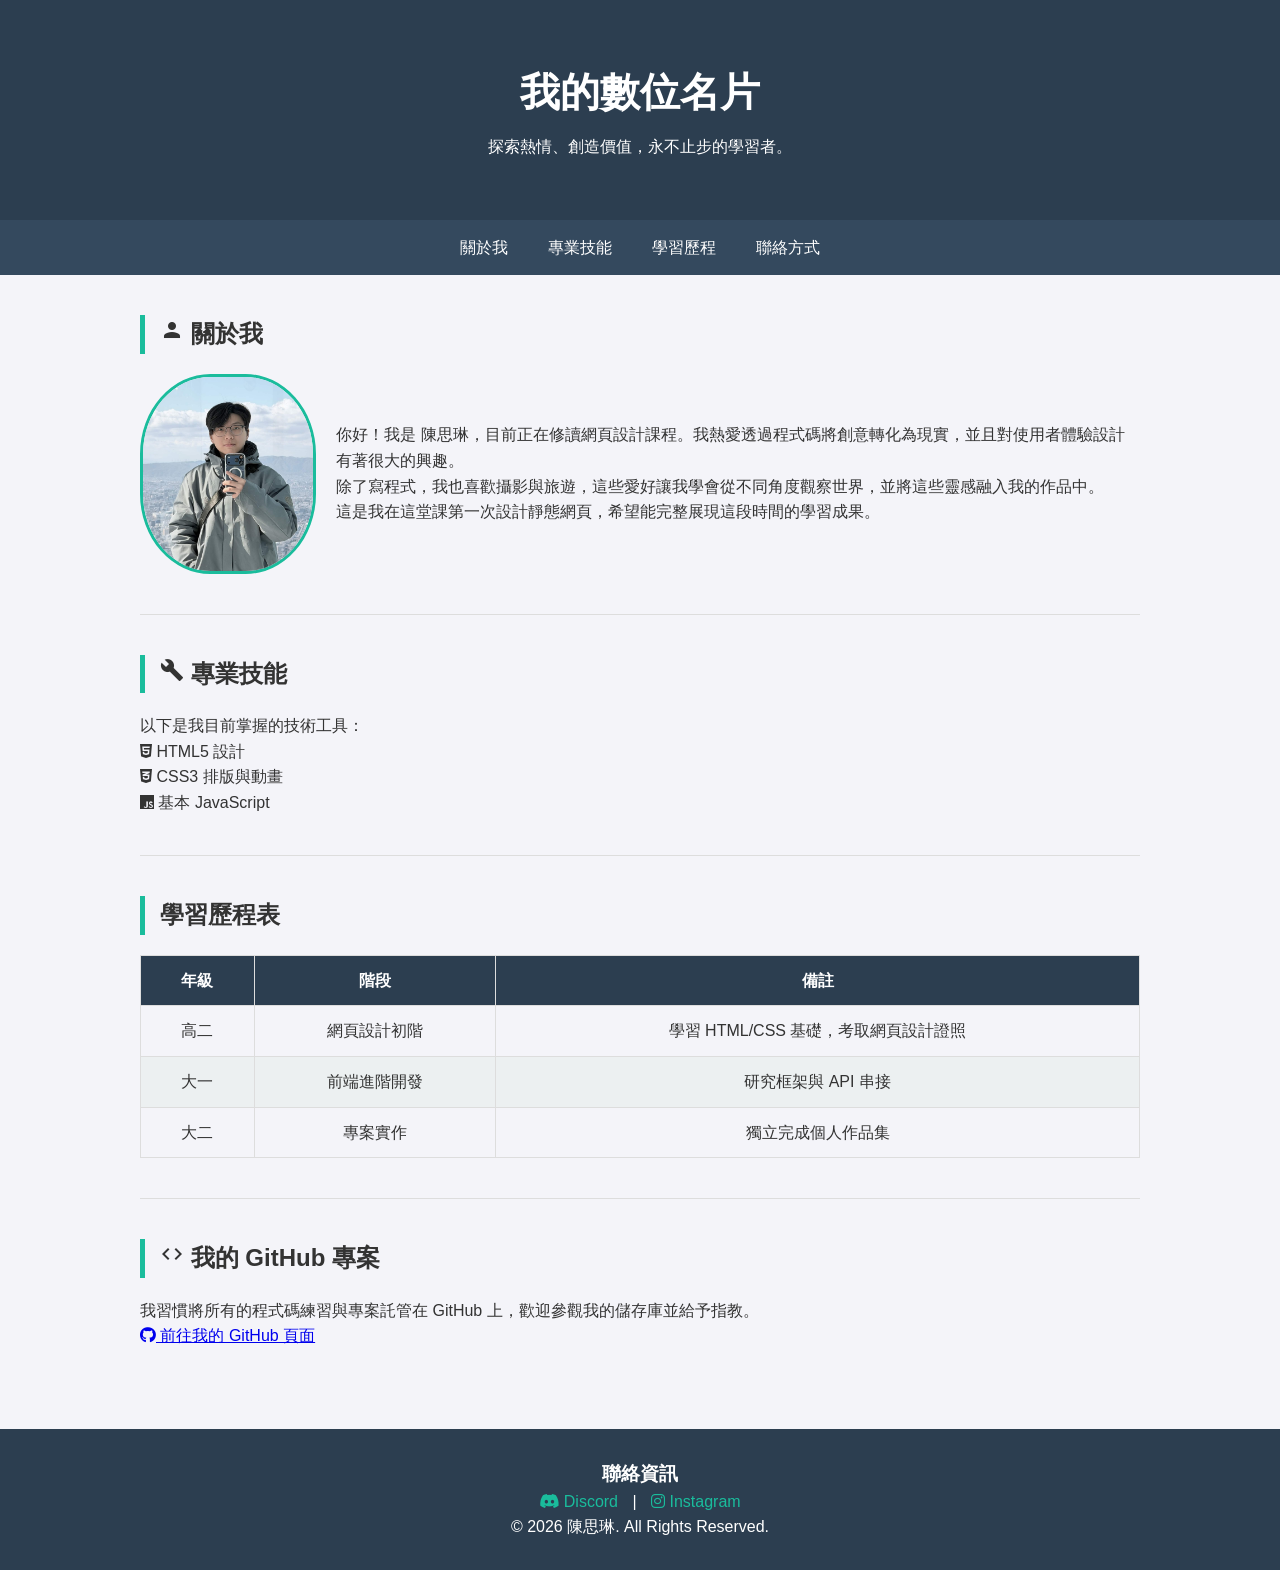
==== HW1_11310333_陳思琳/index.html @ a770ca97 "Add files via upload" ====
<!DOCTYPE html>
<html lang="zh-Hant">
<head>
    <meta charset="UTF-8">
    <meta name="viewport" content="width=device-width, initial-scale=1.0">
    <title>個人簡介 | HW1 作業</title>
    <link rel="stylesheet" href="styles/style.css">
    <link rel="stylesheet" href="https://cdnjs.cloudflare.com/ajax/libs/font-awesome/6.0.0/css/all.min.css">
    <link rel="stylesheet" href="https://fonts.googleapis.com/icon?family=Material+Icons">
</head>
<body>

    <header>
        <div class="container">
            <h1>我的數位名片</h1>
            <p>探索熱情、創造價值，永不止步的學習者。</p>
        </div>
    </header>

    <nav>
        <div class="container">
            <ul>
                <li><a href="#about">關於我</a></li>
                <li><a href="#skills">專業技能</a></li>
                <li><a href="#experience">學習歷程</a></li>
                <li><a href="#contact">聯絡方式</a></li>
            </ul>
        </div>
    </nav>

    <main class="container">
        
        <section id="about">
            <h2><span class="material-icons">person</span> 關於我</h2>
            <div class="about-content">
                <img src="assets/IMG_5437.jpg" alt="我的個人照" class="profile-img">
                <div class="text">
                    <p>你好！我是 陳思琳，目前正在修讀網頁設計課程。我熱愛透過程式碼將創意轉化為現實，並且對使用者體驗設計有著很大的興趣。</p>
                    <p>除了寫程式，我也喜歡攝影與旅遊，這些愛好讓我學會從不同角度觀察世界，並將這些靈感融入我的作品中。</p>
                    <p>這是我在這堂課第一次設計靜態網頁，希望能完整展現這段時間的學習成果。</p>
                </div>
            </div>
        </section>

        <hr>

        <section id="skills">
            <h2><span class="material-icons">build</span> 專業技能</h2>
            <p>以下是我目前掌握的技術工具：</p>
            <ul>
                <li><i class="fab fa-html5"></i> HTML5 設計</li>
                <li><i class="fab fa-css3-alt"></i> CSS3 排版與動畫</li>
                <li><i class="fab fa-js"></i> 基本 JavaScript </li>
            </ul>
        </section>

        <hr>

        <section id="experience">
            <h2>學習歷程表</h2>
            <table>
                <thead>
                    <tr>
                        <th>年級</th>
                        <th>階段</th>
                        <th>備註</th>
                    </tr>
                </thead>
                <tbody>
                    <tr>
                        <td>高二</td>
                        <td>網頁設計初階</td>
                        <td>學習 HTML/CSS 基礎，考取網頁設計證照</td>
                    </tr>
                    <tr>
                        <td>大一</td>
                        <td>前端進階開發</td>
                        <td>研究框架與 API 串接</td>
                    </tr>
                    <tr>
                        <td>大二</td>
                        <td>專案實作</td>
                        <td>獨立完成個人作品集</td>
                    </tr>
                </tbody>
            </table>
        </section>

        <hr>

        <section id="github-showcase">
            <h2><span class="material-icons">code</span> 我的 GitHub 專案</h2>
            <div class="github-content">
            <p>我習慣將所有的程式碼練習與專案託管在 GitHub 上，歡迎參觀我的儲存庫並給予指教。</p>
        
            <div class="cta-button">
                <a href="https://github.com/soda0220hub/HW1" target="_blank" class="btn">
                    <i class="fab fa-github"></i> 前往我的 GitHub 頁面
                </a>
            </div>
            </div>
        </section>

    </main>

    <footer id="contact">
        <div class="container">
            <h3>聯絡資訊</h3>
            <p>
                <a href="https://discord.gg/Py2JYUbe" target="_blank"><i class="fab fa-discord"></i> Discord</a> | 
                <a href="https://www.instagram.com/c.s.lin_0220/" target="_blank"><i class="fab fa-instagram"></i> Instagram</a>
            </p>
            <p>© 2026 陳思琳. All Rights Reserved.</p>
        </div>
    </footer>

</body>
</html>
---- HW1_11310333_陳思琳/styles/style.css ----
/* 基本設定 */
* {
    margin: 0;
    padding: 0;
    box-sizing: border-box;
}

body {
    font-family: 'Segoe UI', Tahoma, Geneva, Verdana, sans-serif;
    line-height: 1.6;
    color: #333;
    background-color: #f4f4f9;
}

/* 容器：設定寬度與置中 */
.container {
    width: 80%;
    max-width: 1000px;
    margin: auto;
    overflow: hidden;
}

/* Header */
header {
    background: #2c3e50;
    color: #ffffff;
    padding: 60px 0;
    text-align: center;
}

header h1 {
    font-size: 2.5rem;
    margin-bottom: 10px;
}

/* 導覽列 */
nav {
    background: #34495e;
    color: #fff;
    position: sticky;
    top: 0;
    z-index: 1000;
}

nav ul {
    display: flex;
    justify-content: center;
    list-style: none;
}

nav ul li a {
    color: #fff;
    text-decoration: none;
    padding: 15px 20px;
    display: block;
    transition: background 0.3s; /* 平滑過渡 */
}

/* Hover 效果 */
nav ul li a:hover {
    background: #1abc9c;
    color: #fff;
}

/* 主要內容區塊 */
section {
    padding: 40px 0;
}

h2 {
    margin-bottom: 20px;
    border-left: 5px solid #1abc9c;
    padding-left: 15px;
}

.about-content {
    display: flex;
    align-items: center;
    gap: 20px;
}

.profile-img {
    width: 200px;
    height: 200px;
    border-radius: 40%;
    border: 3px solid #1abc9c;
    object-fit: cover;
}

table {
    width: 100%;
    border-collapse: collapse;
    margin-top: 20px;
}

table th, table td {
    border: 1px solid #ddd;
    padding: 12px;
    text-align: center;
}

table tbody tr:nth-child(even) {
    background-color: #ecf0f1;
}

table th {
    background-color: #2c3e50;
    color: white;
}

.video-container {
    text-align: center;
    margin-top: 20px;
}

footer {
    background: #2c3e50;
    color: #fff;
    text-align: center;
    padding: 30px 0;
    margin-top: 40px;
}

footer a {
    color: #1abc9c;
    text-decoration: none;
    margin: 0 10px;
}

footer a:hover {
    text-decoration: underline;
}

hr {
    border: 0;
    height: 1px;
    background: #ddd;
}
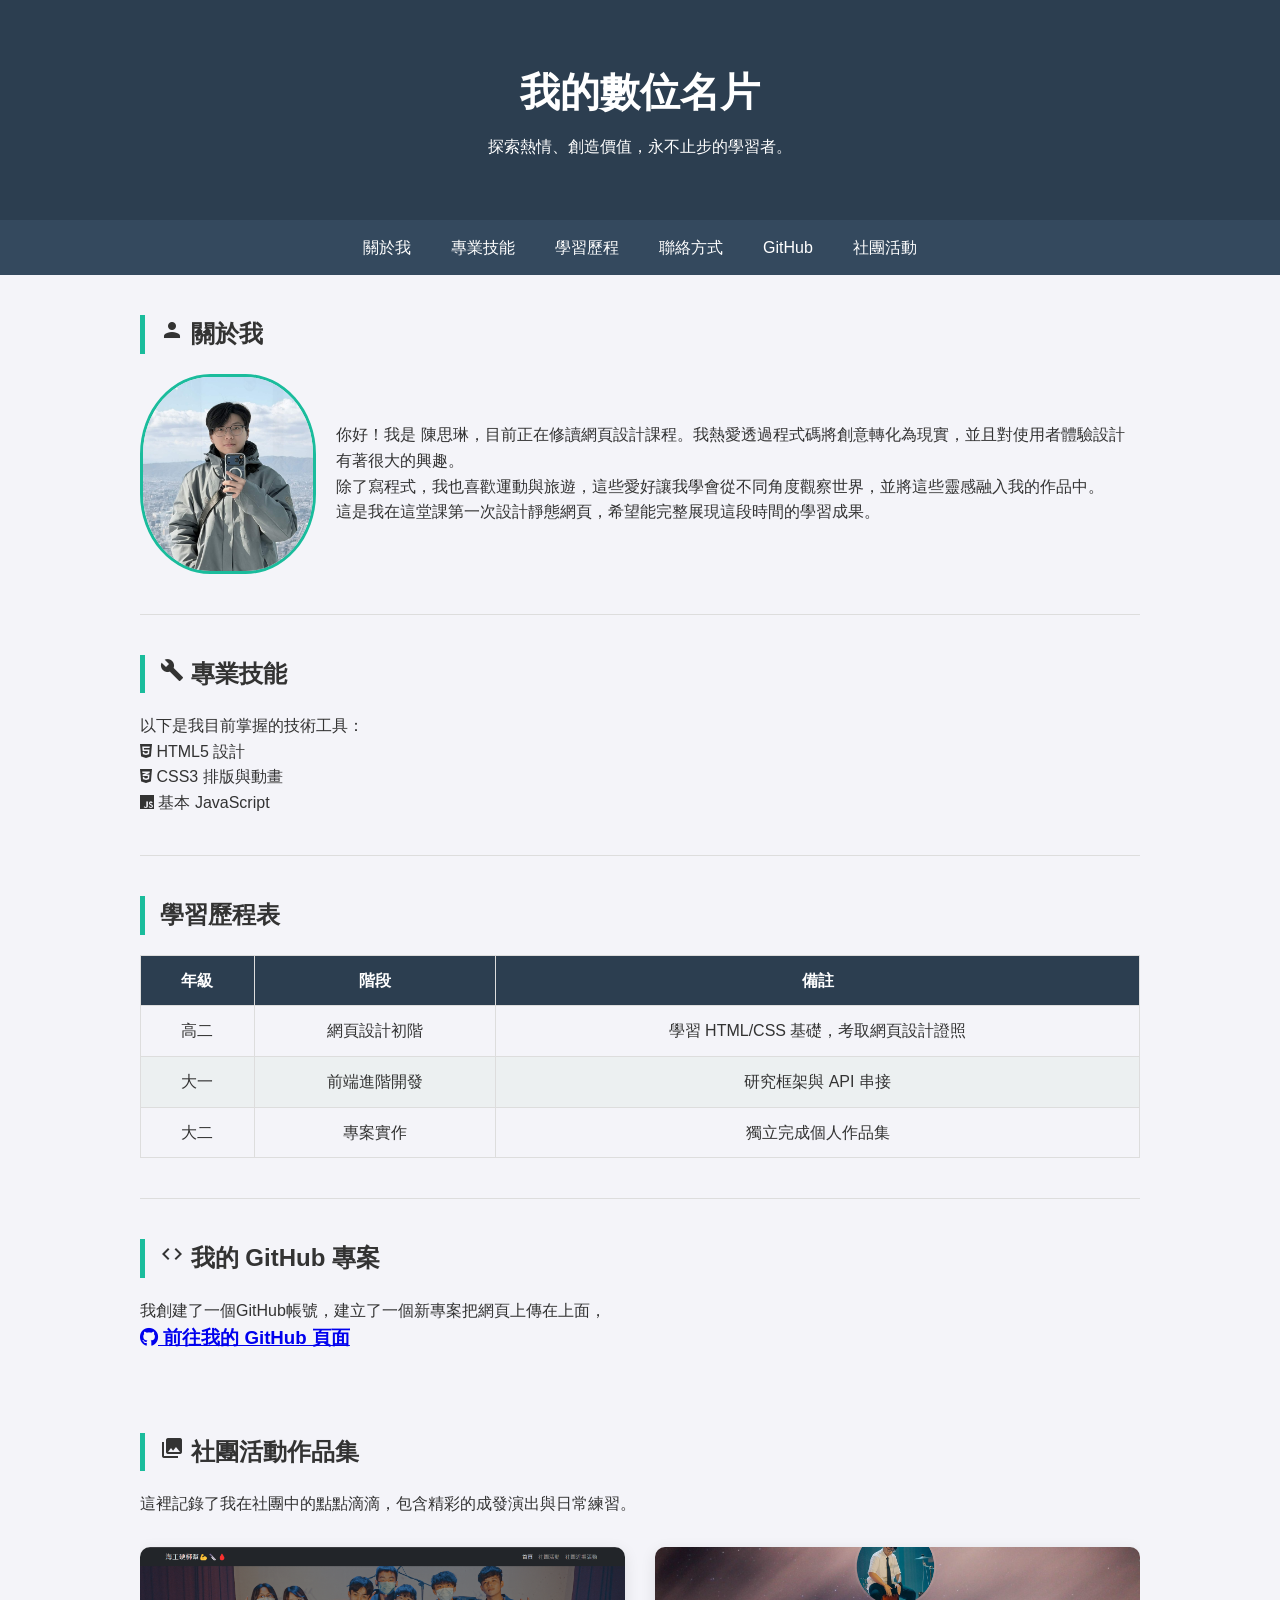
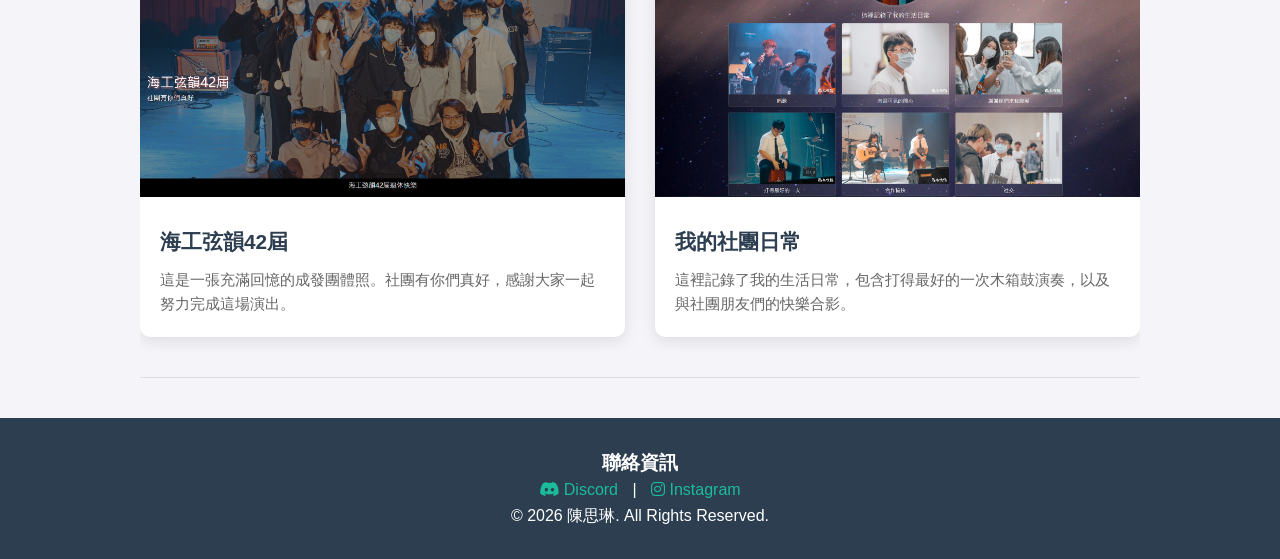
==== commit 8467e1b2: "Add files via upload" ====
--- a/HW1_11310333_陳思琳/index.html
+++ b/HW1_11310333_陳思琳/index.html
@@ -24,6 +24,8 @@
                 <li><a href="#skills">專業技能</a></li>
                 <li><a href="#experience">學習歷程</a></li>
                 <li><a href="#contact">聯絡方式</a></li>
+                <li><a href="#github-showcase">GitHub</a></li>
+                <li><a href="#portfolio">社團活動</a></li>
             </ul>
         </div>
     </nav>
@@ -36,7 +38,7 @@
                 <img src="assets/IMG_5437.jpg" alt="我的個人照" class="profile-img">
                 <div class="text">
                     <p>你好！我是 陳思琳，目前正在修讀網頁設計課程。我熱愛透過程式碼將創意轉化為現實，並且對使用者體驗設計有著很大的興趣。</p>
-                    <p>除了寫程式，我也喜歡攝影與旅遊，這些愛好讓我學會從不同角度觀察世界，並將這些靈感融入我的作品中。</p>
+                    <p>除了寫程式，我也喜歡運動與旅遊，這些愛好讓我學會從不同角度觀察世界，並將這些靈感融入我的作品中。</p>
                     <p>這是我在這堂課第一次設計靜態網頁，希望能完整展現這段時間的學習成果。</p>
                 </div>
             </div>
@@ -55,7 +57,7 @@
         </section>
 
         <hr>
-
+        <!-- 表格 -->
         <section id="experience">
             <h2>學習歷程表</h2>
             <table>
@@ -91,15 +93,39 @@
         <section id="github-showcase">
             <h2><span class="material-icons">code</span> 我的 GitHub 專案</h2>
             <div class="github-content">
-            <p>我習慣將所有的程式碼練習與專案託管在 GitHub 上，歡迎參觀我的儲存庫並給予指教。</p>
+            <p>我創建了一個GitHub帳號，建立了一個新專案把網頁上傳在上面，</p>
         
             <div class="cta-button">
                 <a href="https://github.com/soda0220hub/HW1" target="_blank" class="btn">
-                    <i class="fab fa-github"></i> 前往我的 GitHub 頁面
+                    <h3><i class="fab fa-github"></i> 前往我的 GitHub 頁面</h3>
                 </a>
             </div>
             </div>
         </section>
+        <section id="portfolio">
+            <h2><span class="material-icons">collections</span> 社團活動作品集</h2>
+            <p>這裡記錄了我在社團中的點點滴滴，包含精彩的成發演出與日常練習。</p>
+            
+            <div class="portfolio-grid">
+                <div class="portfolio-item">
+                    <img src="assets/portfolio-1.png" alt="海工弦韻42屆團體照">
+                    <div class="portfolio-info">
+                        <h3>海工弦韻42屆</h3>
+                        <p>這是一張充滿回憶的成發團體照。社團有你們真好，感謝大家一起努力完成這場演出。</p>
+                    </div>
+                </div>
+
+                <div class="portfolio-item">
+                    <img src="assets/portfolio-2.png" alt="個人生活日常與木箱鼓演奏">
+                    <div class="portfolio-info">
+                        <h3>我的社團日常</h3>
+                        <p>這裡記錄了我的生活日常，包含打得最好的一次木箱鼓演奏，以及與社團朋友們的快樂合影。</p>
+                    </div>
+                </div>
+            </div>
+        </section>
+
+        <hr>
 
     </main>
 
--- a/HW1_11310333_陳思琳/styles/style.css
+++ b/HW1_11310333_陳思琳/styles/style.css
@@ -1,4 +1,4 @@
-/* 基本設定 */
+
 * {
     margin: 0;
     padding: 0;
@@ -12,7 +12,6 @@
     background-color: #f4f4f9;
 }
 
-/* 容器：設定寬度與置中 */
 .container {
     width: 80%;
     max-width: 1000px;
@@ -20,7 +19,6 @@
     overflow: hidden;
 }
 
-/* Header */
 header {
     background: #2c3e50;
     color: #ffffff;
@@ -33,7 +31,6 @@
     margin-bottom: 10px;
 }
 
-/* 導覽列 */
 nav {
     background: #34495e;
     color: #fff;
@@ -53,16 +50,14 @@
     text-decoration: none;
     padding: 15px 20px;
     display: block;
-    transition: background 0.3s; /* 平滑過渡 */
+    transition: background 0.5s;
 }
 
-/* Hover 效果 */
 nav ul li a:hover {
     background: #1abc9c;
     color: #fff;
 }
 
-/* 主要內容區塊 */
 section {
     padding: 40px 0;
 }
@@ -135,4 +130,50 @@
     border: 0;
     height: 1px;
     background: #ddd;
+}
+
+.portfolio-grid {
+    display: grid;
+    grid-template-columns: repeat(auto-fit, minmax(300px, 1fr));
+    gap: 30px;
+    margin-top: 30px;
+}
+
+
+.portfolio-item {
+    background: #fff;
+    border-radius: 10px; 
+    overflow: hidden; 
+    box-shadow: 0 4px 15px rgba(0,0,0,0.1);
+    transition: transform 0.3s ease, box-shadow 0.3s ease;
+}
+
+
+.portfolio-item:hover {
+    transform: translateY(-5px);
+    box-shadow: 0 8px 25px rgba(0,0,0,0.15);
+}
+
+
+.portfolio-item img {
+    width: 100%;
+    height: 250px;
+    object-fit: cover; 
+}
+
+
+.portfolio-info {
+    padding: 20px;
+}
+
+.portfolio-info h3 {
+    margin-bottom: 10px;
+    color: #2c3e50;
+    font-size: 1.3rem;
+}
+
+.portfolio-info p {
+    font-size: 0.95rem;
+    color: #666;
+    line-height: 1.6;
 }
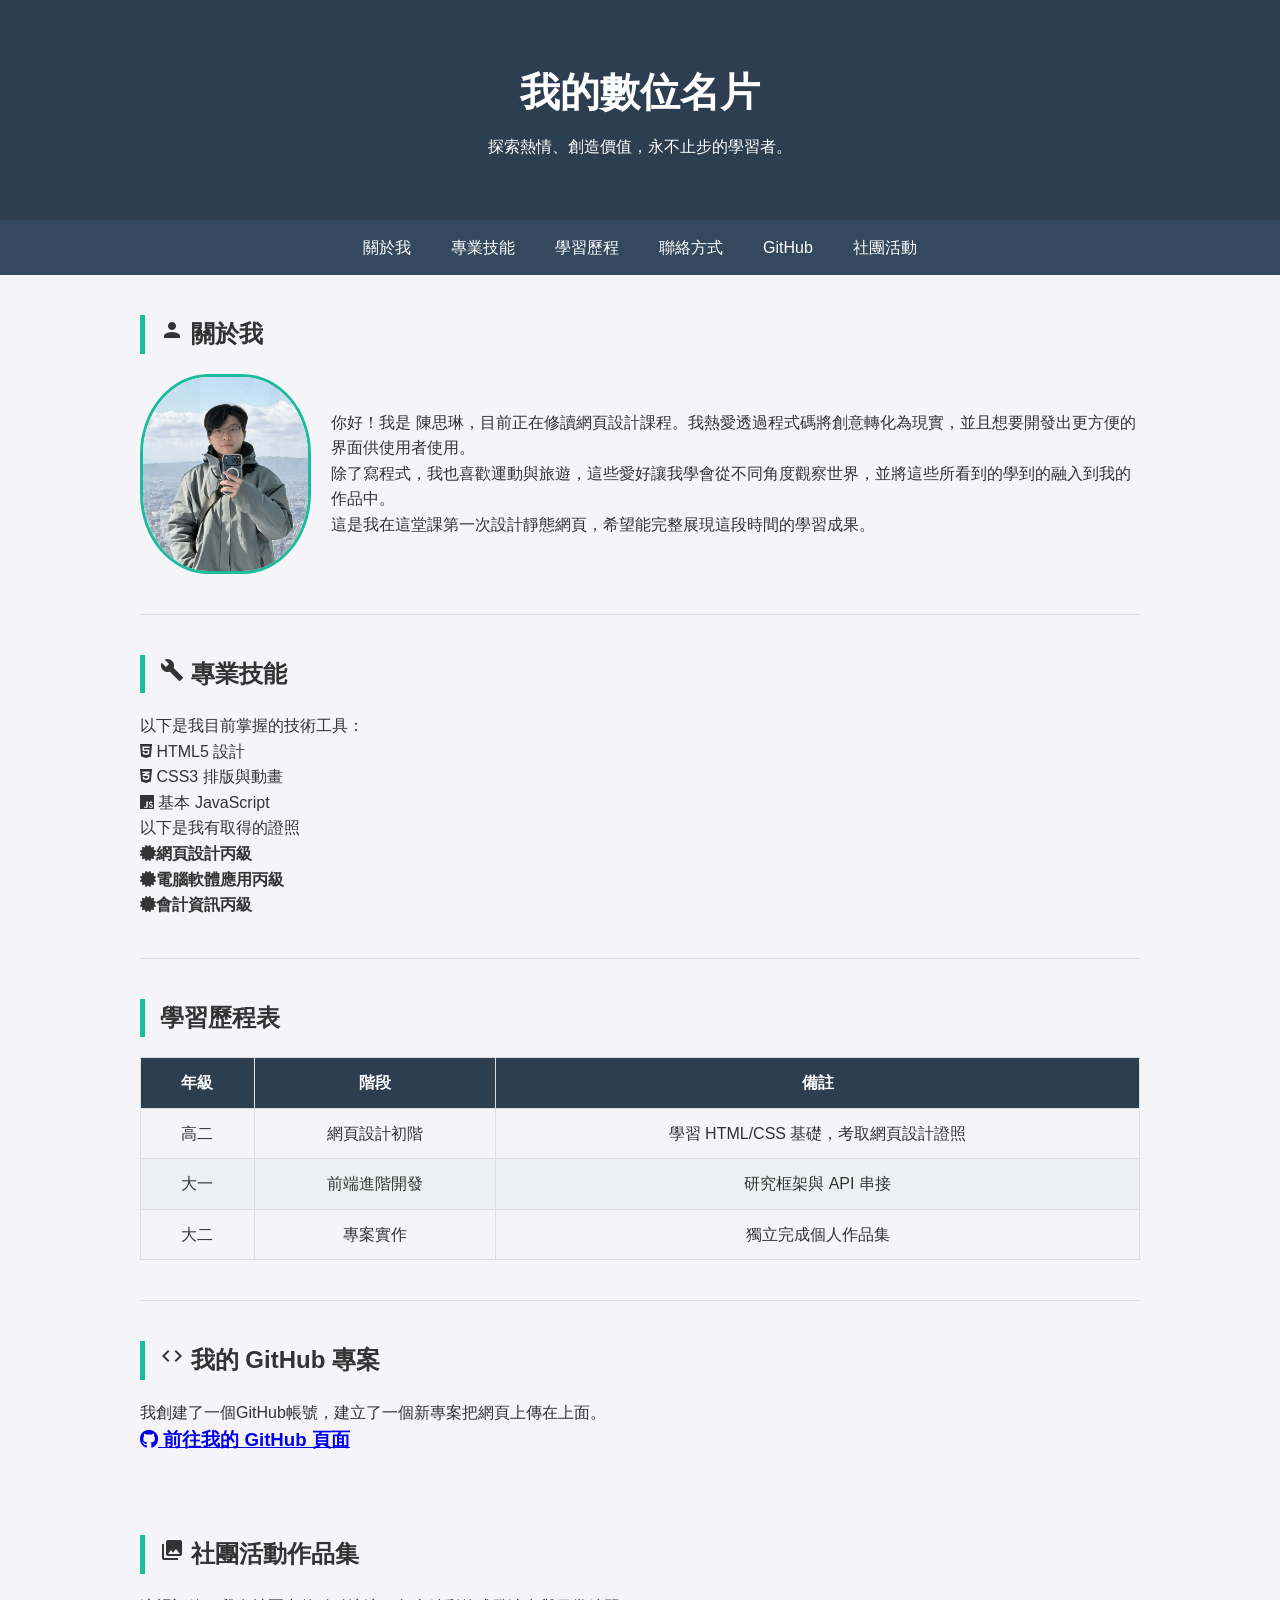
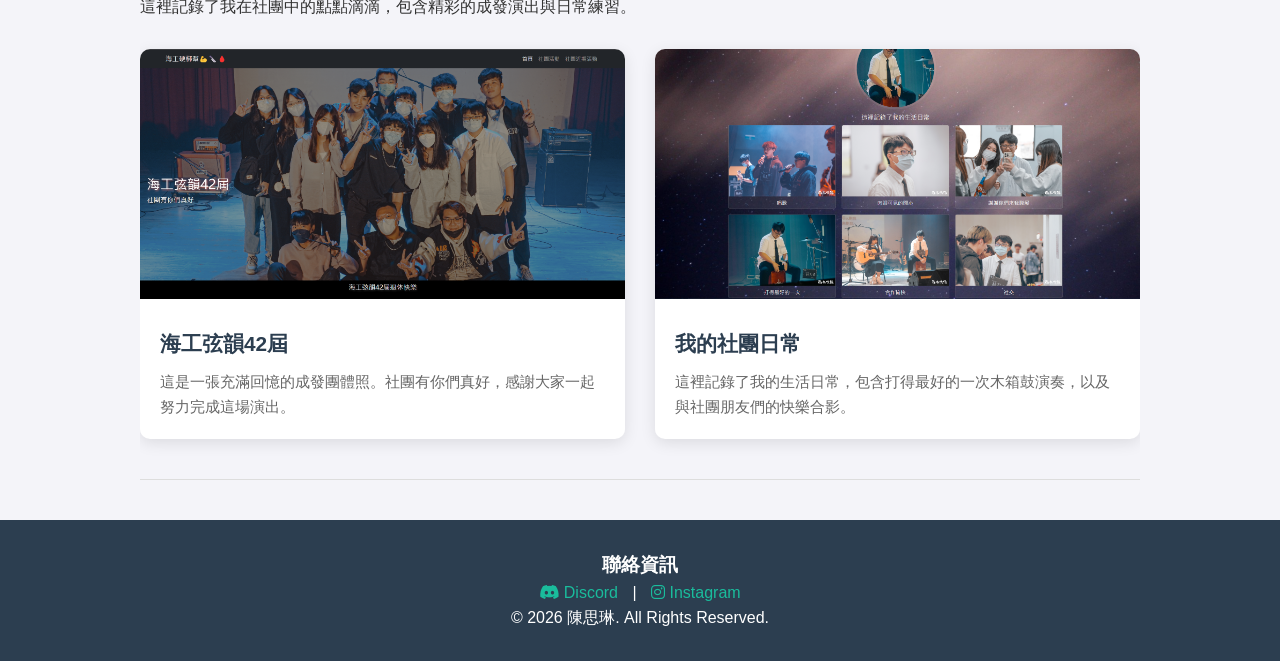
==== commit 637c5b87: "Add files via upload" ====
--- a/HW1_11310333_陳思琳/index.html
+++ b/HW1_11310333_陳思琳/index.html
@@ -37,8 +37,8 @@
             <div class="about-content">
                 <img src="assets/IMG_5437.jpg" alt="我的個人照" class="profile-img">
                 <div class="text">
-                    <p>你好！我是 陳思琳，目前正在修讀網頁設計課程。我熱愛透過程式碼將創意轉化為現實，並且對使用者體驗設計有著很大的興趣。</p>
-                    <p>除了寫程式，我也喜歡運動與旅遊，這些愛好讓我學會從不同角度觀察世界，並將這些靈感融入我的作品中。</p>
+                    <p>你好！我是 陳思琳，目前正在修讀網頁設計課程。我熱愛透過程式碼將創意轉化為現實，並且想要開發出更方便的界面供使用者使用。</p>
+                    <p>除了寫程式，我也喜歡運動與旅遊，這些愛好讓我學會從不同角度觀察世界，並將這些所看到的學到的融入到我的作品中。</p>
                     <p>這是我在這堂課第一次設計靜態網頁，希望能完整展現這段時間的學習成果。</p>
                 </div>
             </div>
@@ -53,6 +53,12 @@
                 <li><i class="fab fa-html5"></i> HTML5 設計</li>
                 <li><i class="fab fa-css3-alt"></i> CSS3 排版與動畫</li>
                 <li><i class="fab fa-js"></i> 基本 JavaScript </li>
+            </ul>
+            <p>以下是我有取得的證照</p>
+            <ul>
+                <li><i class="fas fa-certificate">網頁設計丙級</i></li>
+                <li><i class="fas fa-certificate">電腦軟體應用丙級</i></li>
+                <li><i class="fas fa-certificate">會計資訊丙級</i></li>
             </ul>
         </section>
 
@@ -93,7 +99,7 @@
         <section id="github-showcase">
             <h2><span class="material-icons">code</span> 我的 GitHub 專案</h2>
             <div class="github-content">
-            <p>我創建了一個GitHub帳號，建立了一個新專案把網頁上傳在上面，</p>
+            <p>我創建了一個GitHub帳號，建立了一個新專案把網頁上傳在上面。</p>
         
             <div class="cta-button">
                 <a href="https://github.com/soda0220hub/HW1" target="_blank" class="btn">
